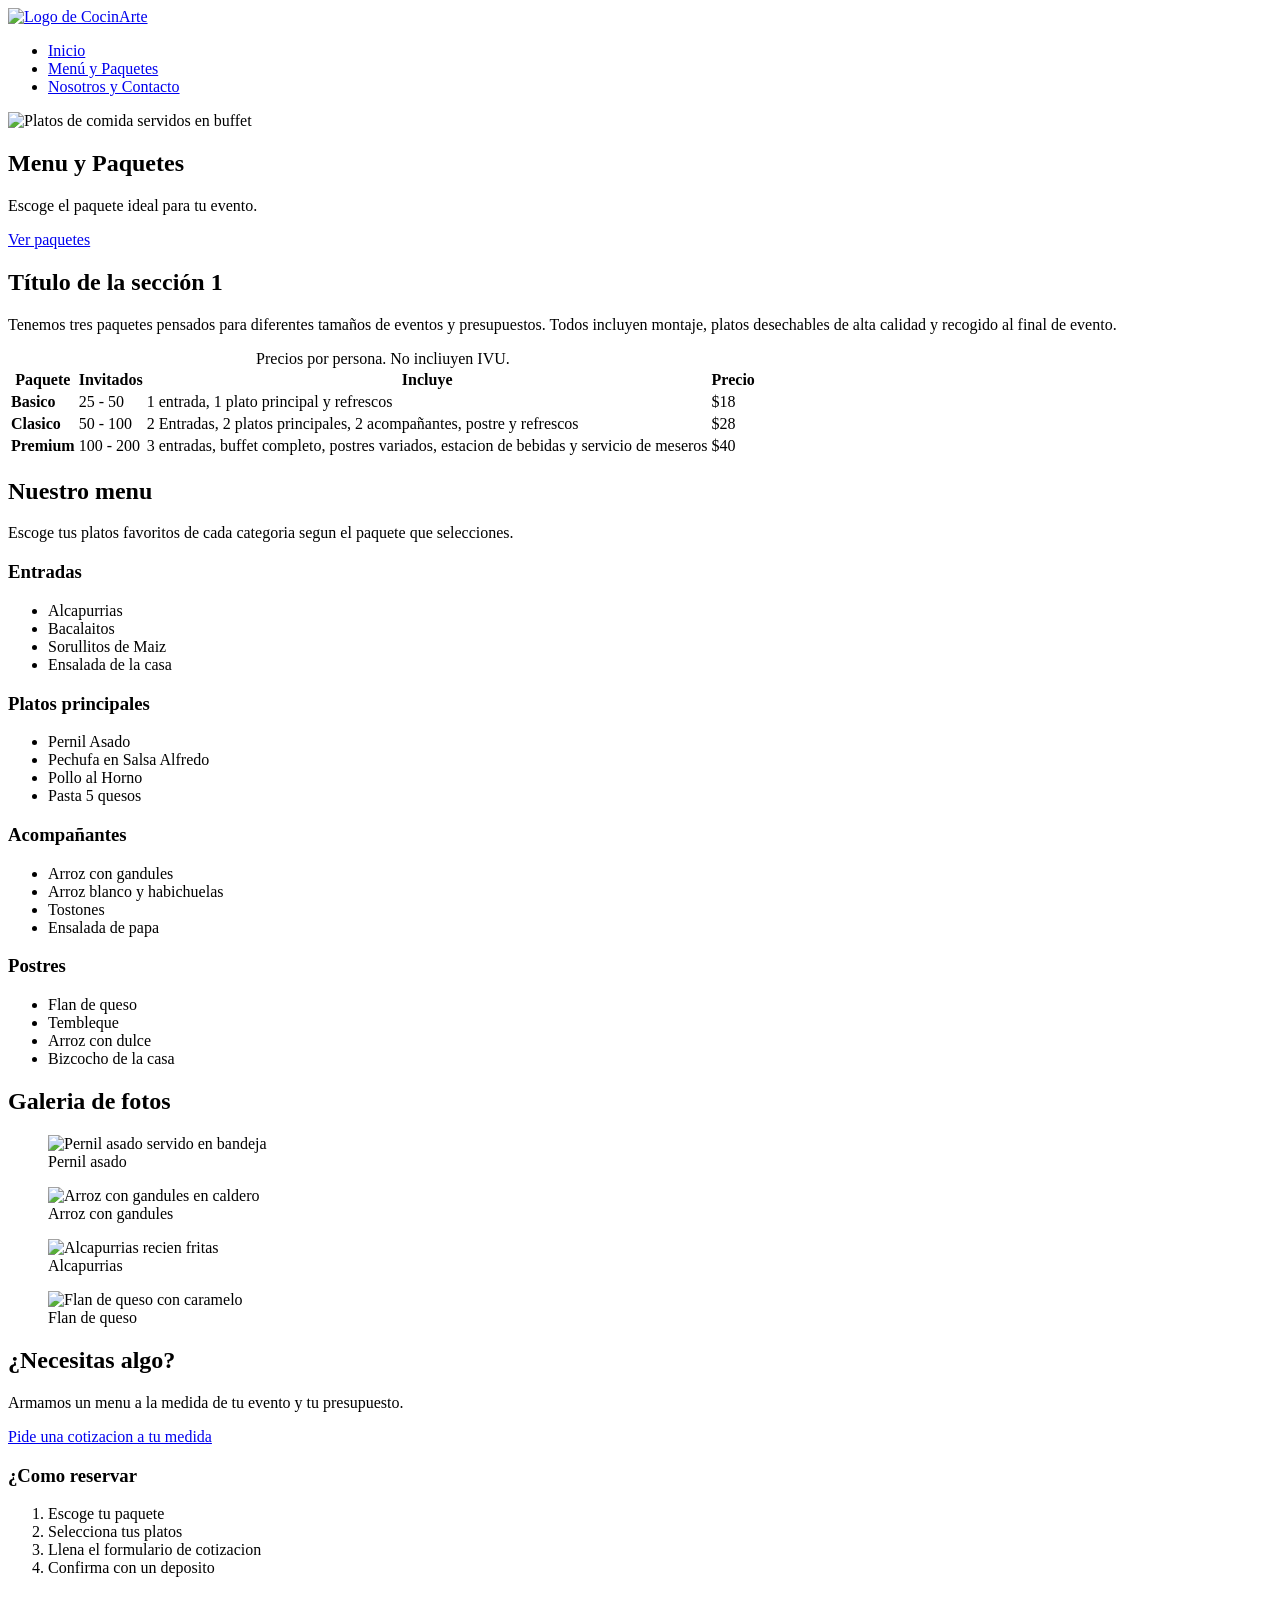
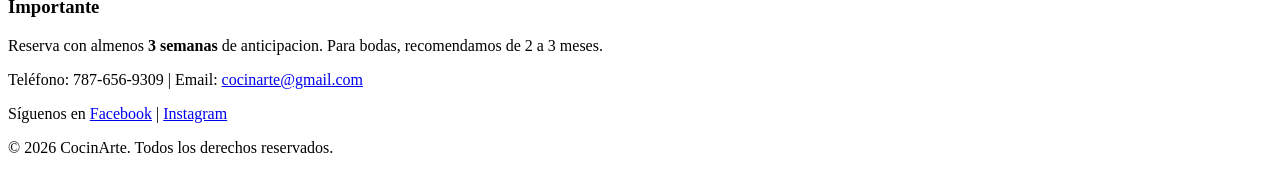
==== menu.html @ ebd5ddbf "Add files via upload Subir website CocinArte" ====
<!DOCTYPE html>
<html lang="es">
<head>
    <!-- ===== PLANTILLA BASE DE COCINARTE =====
         Copiar este archivo para crear cada página nueva del sitio.
         Solo se cambia: <title>, la descripción, el banner y el contenido de <main> y <aside>. -->

    <!-- ===== INFORMACIÓN DE LA PÁGINA ===== -->
    <meta charset="UTF-8">
    <meta name="viewport" content="width=device-width, initial-scale=1.0">
    <meta name="description" content="Descripción de la página.">
    <title>CocinArte | Menu y Paquetes</title>

    <link rel="stylesheet" href="SiteStyle/global.css">
</head>
<body>

    <header>

        <div id="logo">
            <a href="index.html">
                <img src="SiteImage/logo.png" alt="Logo de CocinArte">
            </a>
        </div>

       
        <nav>
            <ul>
                <li><a href="index.html">Inicio</a></li>
                <li><a href="menu.html">Menú y Paquetes</a></li>
                <li><a href="contacto.html">Nosotros y Contacto</a></li>
            </ul>
        </nav>

    </header>

   
    <section id="banner">
        <img src="SiteImage/banner-menu.jpg" alt="Platos de comida servidos en buffet">
        <div class="banner-texto">
            <h1>Menu y Paquetes</h1>
            <p>Escoge el paquete ideal para tu evento.</p>
            <a href="#paquetes" class="boton">Ver paquetes</a>
        </div>
    </section>

    
    <div id="contenedor">

        
        <main>

            <!-- Tópico 1 -->
            <section id="Paquetes">
                <h2>Título de la sección 1</h2>
                <p>Tenemos tres paquetes pensados para diferentes tamaños de eventos y presupuestos. Todos incluyen montaje, platos desechables de alta calidad y recogido al final de evento.</p>

                <table> 
                    <caption>Precios por persona. No incliuyen IVU.</caption>
                    <thead>
                        <tr>
                            <th>Paquete</th>
                            <th>Invitados</th>
                            <th>Incluye</th>
                            <th>Precio</th>

                        </tr>
                    </thead>
                    <tbody>
                        <tr>
                            <td><strong>Basico</strong></td>
                            <td>25 - 50</td>
                            <td>1 entrada, 1 plato principal y refrescos</td>
                            <td class="precio">$18</td>
                        </tr>
                        <tr>
                            <td><strong>Clasico</strong></td>
                            <td>50 - 100</td>
                            <td>2 Entradas, 2 platos principales, 2 acompañantes, postre y refrescos</td>
                            <td class="Precio">$28</td>
                        </tr>
                        <tr>
                            <td><strong>Premium</strong></td>
                            <td>100 - 200</td>
                            <td> 3 entradas, buffet completo, postres variados, estacion de bebidas y servicio de meseros</td>
                            <td class="Precio">$40</td>
                        </tr>
                    </tbody>
                </table>
            </section>

            <!-- Tópico 2 (imagen flotante con texto alrededor) -->
            <section id="menu">
                <h2>Nuestro menu</h2>
                <p>Escoge tus platos favoritos de cada categoria segun el paquete que selecciones.</p>

                <div class="categorias">
                    <div class ="categoria">
                    <h3>Entradas</h3>
                    <ul>
                        <li>Alcapurrias</li>
                        <li>Bacalaitos</li>
                        <li>Sorullitos de Maiz</li>
                        <li>Ensalada de la casa</li>
                    </ul>
                </div>
                <div class="categoria">
                    <h3>Platos principales</h3>
                    <ul>
                        <li>Pernil Asado</li>
                        <li>Pechufa en Salsa Alfredo</li>
                        <li>Pollo al Horno</li>
                        <li>Pasta 5 quesos</li>
                    </ul>
                </div>
                <div class="categoria">
                    <h3>Acompañantes</h3>   
                    <ul>
                        <li>Arroz con gandules</li>
                        <li>Arroz blanco y habichuelas</li>
                        <li>Tostones</li>
                        <li>Ensalada de papa</li>
                    </ul>
                </div>
                <div class="categoria">
                    <h3>Postres</h3>
                    <ul>
                        <li>Flan de queso</li>
                        <li>Tembleque</li>
                        <li>Arroz con dulce</li>
                        <li>Bizcocho de la casa</li>
                    </ul>
                 </div>
             </div>       
        </section>


        <section id="galeria">
           <h2>Galeria de fotos</h2>
           <div class="galeria">
                <figure>
                    <img src="SiteImage/plato1.jpg" alt="Pernil asado servido en bandeja">
                    <figcaption>Pernil asado</figcaption>
                </figure>
                <figure>
                    <img src="SiteImage/plato2.jpg" alt="Arroz con gandules en caldero">
                    <figcaption>Arroz con gandules</figcaption>
                </figure>
                <figure>
                    <img src="SiteImage/plato3.jpg" alt="Alcapurrias recien fritas">
                    <figcaption>Alcapurrias</figcaption>
                </figure>
                <figure>
                    <img src="SiteImage/plato4.jpg" alt="Flan de queso con caramelo">
                    <figcaption>Flan de queso</figcaption>
                </figure>
            </div>
        </section>

        <section class="cta">
            <h2>¿Necesitas algo?</h2> 
            <p>Armamos un menu a la medida de tu evento y tu presupuesto.</p>
            <a href="contacto.html" class="boton">Pide una cotizacion a tu medida</a>
        </section>


        </main>

        <!-- ===== BARRA LATERAL ===== -->
        <aside>
            <h3>¿Como reservar</h3>
            <ol>
                <li>Escoge tu paquete</li>
                <li>Selecciona tus platos</li>
                <li>Llena el formulario de cotizacion</li>
                <li>Confirma con un deposito</li>
            </ol>

            <h3>Importante</h3>
            <p>Reserva con almenos<strong> 3 semanas </strong>de anticipacion. Para bodas, recomendamos de 2 a 3 meses.</p>

        </aside>

    </div>  

    <!-- ===== PIE DE PÁGINA (igual en todas las páginas) ===== -->
    <footer>
        <p>Teléfono: 787-656-9309 | Email: <a href="mailto:cocinarte@gmail.com">cocinarte@gmail.com</a></p>
        <p>Síguenos en
            <a href="https://www.facebook.com" target="_blank">Facebook</a> |
            <a href="https://www.instagram.com" target="_blank">Instagram</a>
        </p> 
        <p>&copy; 2026 CocinArte. Todos los derechos reservados.</p>
    </footer>
</body>
</html>
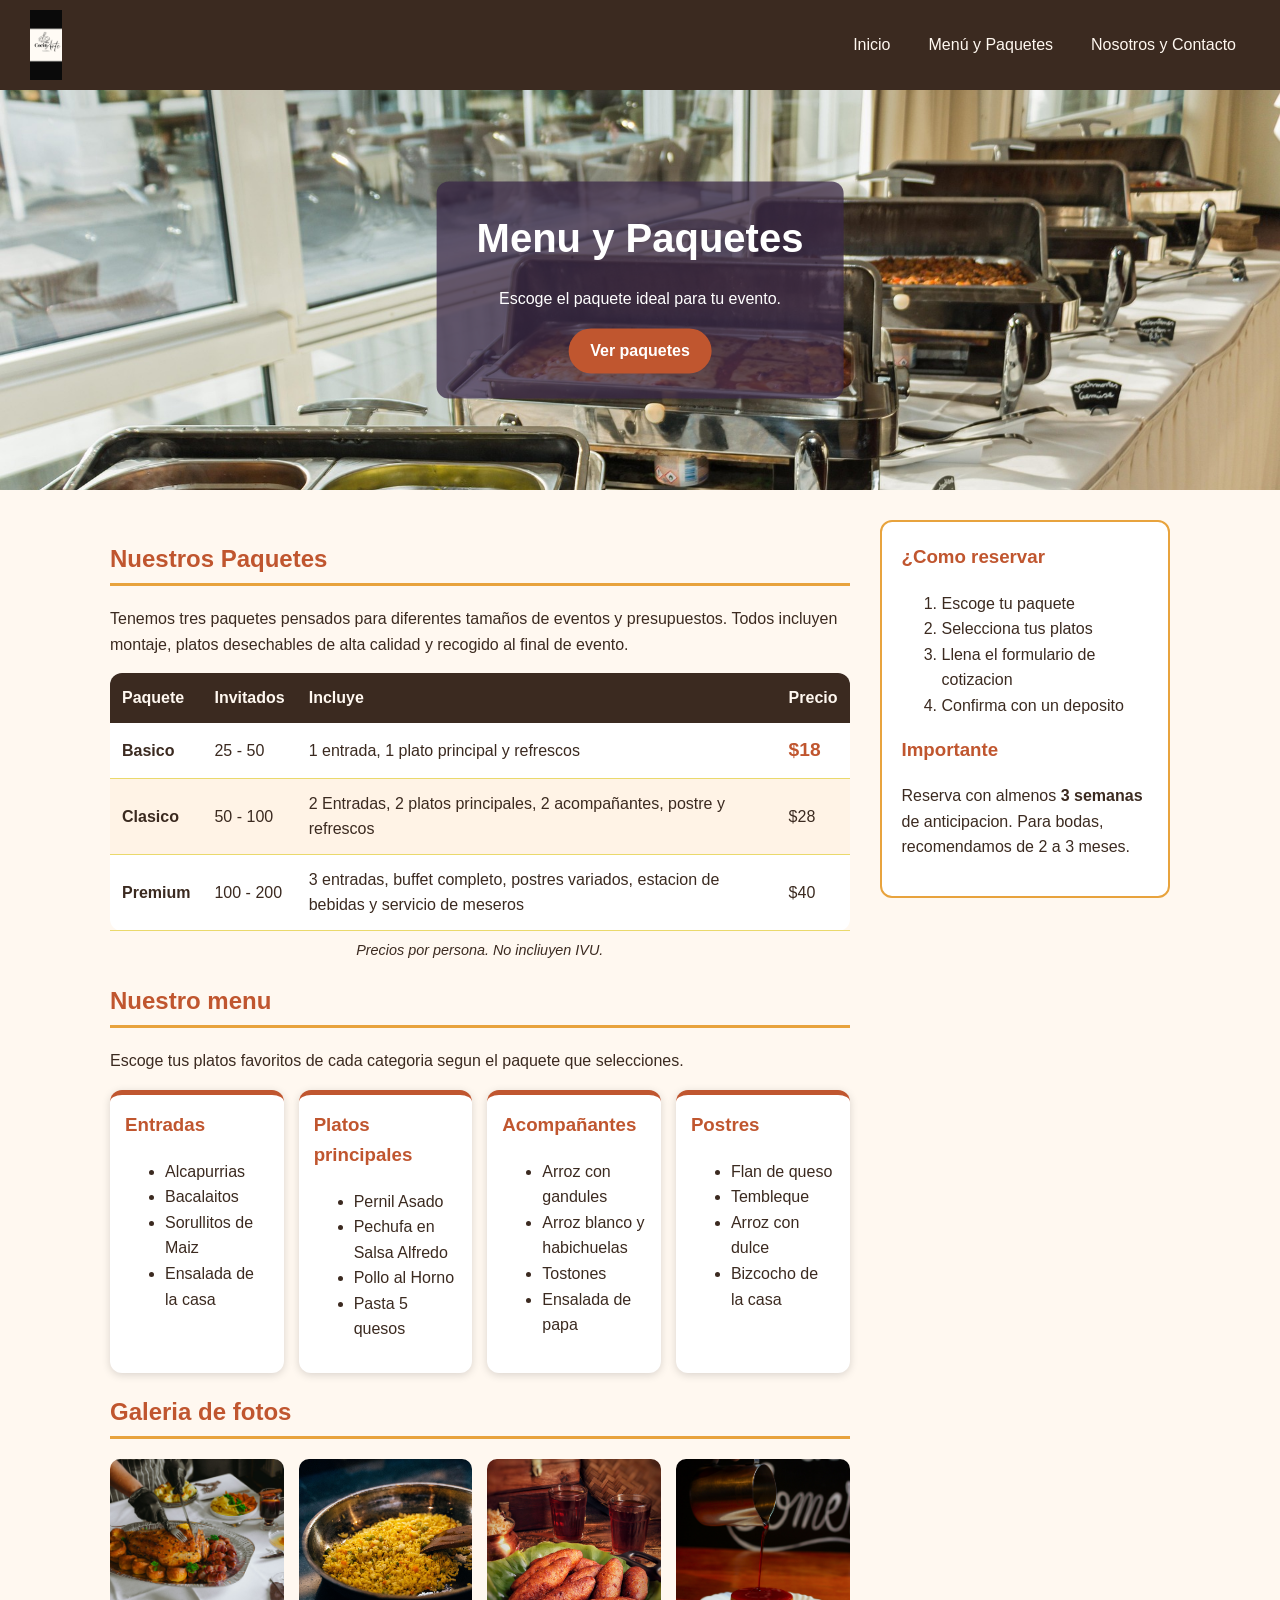
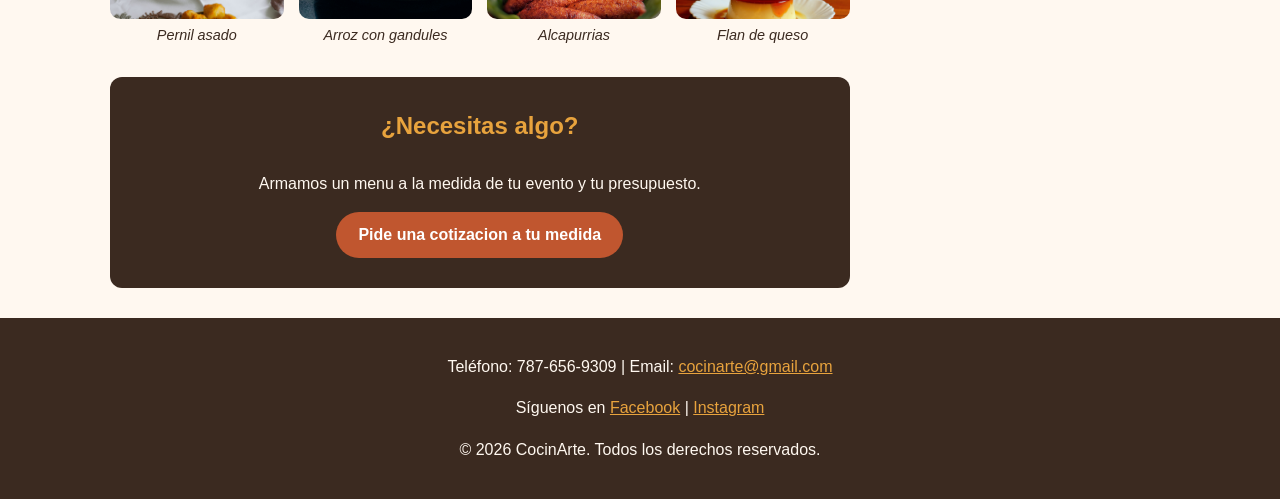
==== commit 47d3b4e3: "Update menu.html" ====
--- a/menu.html
+++ b/menu.html
@@ -52,7 +52,7 @@
 
             <!-- Tópico 1 -->
             <section id="Paquetes">
-                <h2>Título de la sección 1</h2>
+                <h2>Nuestros Paquetes</h2>
                 <p>Tenemos tres paquetes pensados para diferentes tamaños de eventos y presupuestos. Todos incluyen montaje, platos desechables de alta calidad y recogido al final de evento.</p>
 
                 <table> 
@@ -193,4 +193,4 @@
         <p>&copy; 2026 CocinArte. Todos los derechos reservados.</p>
     </footer>
 </body>
-</html>+</html>
--- a/SiteStyle/global.css
+++ b/SiteStyle/global.css
@@ -0,0 +1,343 @@
+* {
+    box-sizing: border-box;
+}
+
+body {
+    margin: 0;
+    font-family: "Segoe UI", Arial, sans-serif;
+    background-color: #FFF8F0;
+    color: #3b2a20;
+    line-height: 1.6;
+}
+h2 {
+    color: #C0562F;
+    border-bottom: 3px solid #E8A33D;
+    padding-bottom: 5px;
+}
+header {
+    display: flex;
+    justify-content: space-between;
+    align-items: center;
+    padding: 10px 30px;
+    background-color: #3B2A20;
+}
+#logo img {
+    height: 70px;
+    display: block;
+}
+nav ul {
+    list-style: none;
+    margin: 0;
+    padding: 0;
+    display: flex;
+    gap: 10px;
+}
+nav a {
+    color: #FFF8F0;
+    text-decoration: none;
+    padding: 8px 14px;
+    border-radius: 20px;
+}
+nav a:hover {
+    background-color: #C0562F;
+}
+#banner {
+    position: relative;
+}
+#banner img {
+    width: 100%;
+    height: 400px; 
+    object-fit: cover;
+    display: block;
+}
+.banner-texto {
+    position: absolute;
+    top: 50%;
+    left:50%;
+    transform: translate(-50%, -50%);
+    text-align: center;
+    background-color: rgba(59, 42, 72, 0.75);
+    color: #FFFFFF;
+    padding: 25px 40px;
+    border-radius: 12px;
+}
+.banner-texto h1 {
+    margin:0 0 10px;
+    font-size: 2.5em;
+
+}
+.boton {
+    display: inline-block;
+    background-color: #C0562F;
+    color: #FFFFFF;
+    padding: 10px 22px;
+    border-radius: 25px;
+    text-decoration: none;
+    font-weight: bold;
+}
+.boton:hover {
+    background-color: #E8A33D;
+    color:#3B2A20;
+}
+#contenedor {
+    display: flex;
+    gap: 30px;
+    max-width: 1100px;
+    margin: 30px auto;
+    padding: 0 20px;
+}
+main {
+    flex: 3;
+}
+main a {
+    color:#C0562F;
+    font-weight: bold;
+
+}
+.tarjetas {
+    display: flex;
+    gap: 20px;
+}
+.tarjetas figure {
+    flex: 1;
+    margin: 0;
+    background-color: #FFFFFF;
+    border-radius: 12px;
+    overflow: hidden;
+    box-shadow: 0 2px 8px rgba(0, 0, 0,  0.15);
+    text-align: center;
+}
+.tarjetas img {
+
+    width: 100%;
+    height: 180%;
+    object-fit: cover;
+    display: block;
+
+}
+.tarjetas figcaption {
+    padding: 10px;
+    font-weight: bold;
+}
+#por-que {
+    overflow: auto;
+}
+.flotar {
+    float: right;
+    width: 280px;
+    margin: 0 0 15px 20px;
+
+}
+.flotar img {
+    width: 100%;
+    border-radius: 12px;
+}
+.flotar figcaption {
+    font-size: 0.9em;
+    font-style: italic;
+    text-align: center;
+
+}
+aside {
+    flex: 1;
+    align-self: flex-start;
+    background-color: #FFFFFF;
+    border: 2px solid #E8A33D;
+    border-radius: 12px;
+    padding: 20px;
+}
+aside h3 {
+    color: #C0562F;
+    margin-top: 0;
+}
+blockquote {
+    font-style: italic;
+    border-left: 4px solid #C0562F;
+    margin: 15px 0 0;
+    padding-left: 12px;
+}
+footer {
+    background-color: #3B2A20;
+    color: #FFF8F0;
+    text-align: center;
+    padding: 20px;
+}
+footer a {
+    color:#E8A33D;
+
+}
+nav a.activo {
+    background-color: #C0562F;
+}
+table {
+    width: 100%;
+    border-collapse: separate;
+    border-spacing: 0;
+    background-color: #FFFFFF;
+    border-radius: 12px;
+    overflow: hidden;
+    box-shadow: 0 2px 8px rgba(0, 0, 0, 0);
+}
+caption {
+    caption-side: bottom;
+    font-size: 0.9em;
+    font-style: italic;
+    padding-top: 8px;
+}
+th {
+    background-color: #3B2A20;
+    color: #FFF8F0;
+    text-align: left;
+    padding: 12px;
+}   
+td {
+    padding: 12px;
+    border-bottom: 1px solid #ead96c;
+}
+tbody tr:nth-child(even) {
+    background-color: #fff3e6;
+}
+tbody tr:hover {
+    background-color: #FBE3CC;
+}
+.precio {
+    font-weight: bold;
+    color: #C0562F;
+    font-size: 1.2em;
+}
+.categorias {
+    display: flex;
+    gap: 15px;
+}
+.categoria {
+    flex: 1;
+    background-color: #FFFFFF;
+    border-top: 5px solid #C0562F;
+    border-radius: 12px;
+    padding: 15px;
+    box-shadow: 0 2px 8px rgba(0, 0, 0, 0.15);
+}
+.categoria h3 {
+    color: #C0562F;
+    margin-top: 0;
+}
+categoria ul {
+    padding-left: 18px;
+}
+.galeria {
+    display: grid;
+    grid-template-columns: repeat(4, 1fr);
+    gap: 15px;
+}
+.galeria figure {   
+    margin: 0;
+    text-align: center;
+}
+.galeria img {
+    width: 100%;
+    height: 160px;
+    object-fit: cover;
+    border-radius: 10px;
+    display: block;
+}
+.galeria figcaption {
+    font-size: 0.9em;
+    font-style: italic;
+    margin-top: 5px;
+}
+.cta {
+    text-align: center;
+    background-color: #3B2A20;
+    color: #FFF8F0;
+    padding: 30px;
+    border-radius: 12px;
+    margin-top: 30px;
+}
+.cta h2 {
+    color: #E8A33D;
+    border-bottom: none;
+    margin-top: 0;
+}
+
+.valores {
+    display: grid;
+    grid-template-columns: repeat(3, 1fr);
+    gap: 15px;
+}
+
+.valor {
+    background-color: #FFFFFF;
+    border-top: 5px solid #E8A33D;
+    border-radius: 12px;
+    padding: 15px 20px;
+    box-shadow: 0 2px 8px rgba(0, 0, 0, 0.15);
+}
+
+.valor h3 {
+    color: #C0562F;
+    margin-top: 0;
+}
+
+.formulario {
+    background-color: #FFFFFF;
+    padding: 25px;
+    border-radius: 12px;
+    box-shadow: 0 2px 8px rgba(0, 0, 0, 0.15);
+}
+
+.formulario label {
+    display: block;
+    font-weight: bold;
+    margin-top: 15px;
+    margin-bottom: 5px;
+}
+
+.formulario input,
+.formulario select,
+.formulario textarea {
+    width: 100%;
+    padding: 10px;
+    border: 2px solid #EAD9C6;
+    border-radius: 8px;
+    font-family: inherit;
+    font-size: 1em;
+}
+
+
+.formulario input:focus,
+.formulario select:focus,
+.formulario textarea:focus {
+    border-color: #C0562F;
+    outline: none;
+}
+
+
+.formulario button {
+    margin-top: 20px;
+    border: none;
+    cursor: pointer;
+    font-size: 1em;
+    font-family: inherit;
+}
+
+
+@media (max-width: 768px) {          
+
+    header,
+    #contenedor,
+    .tarjetas,
+    .categorias {                      
+        flex-direction: column;
+    }                                
+
+    .flotar {                        
+        float: none;
+        width: 100%;
+        margin: 0 0 15px;
+    }   
+    .galeria,
+    .valores {
+        grid-template-columns: 1fr;
+    }
+    
+}
